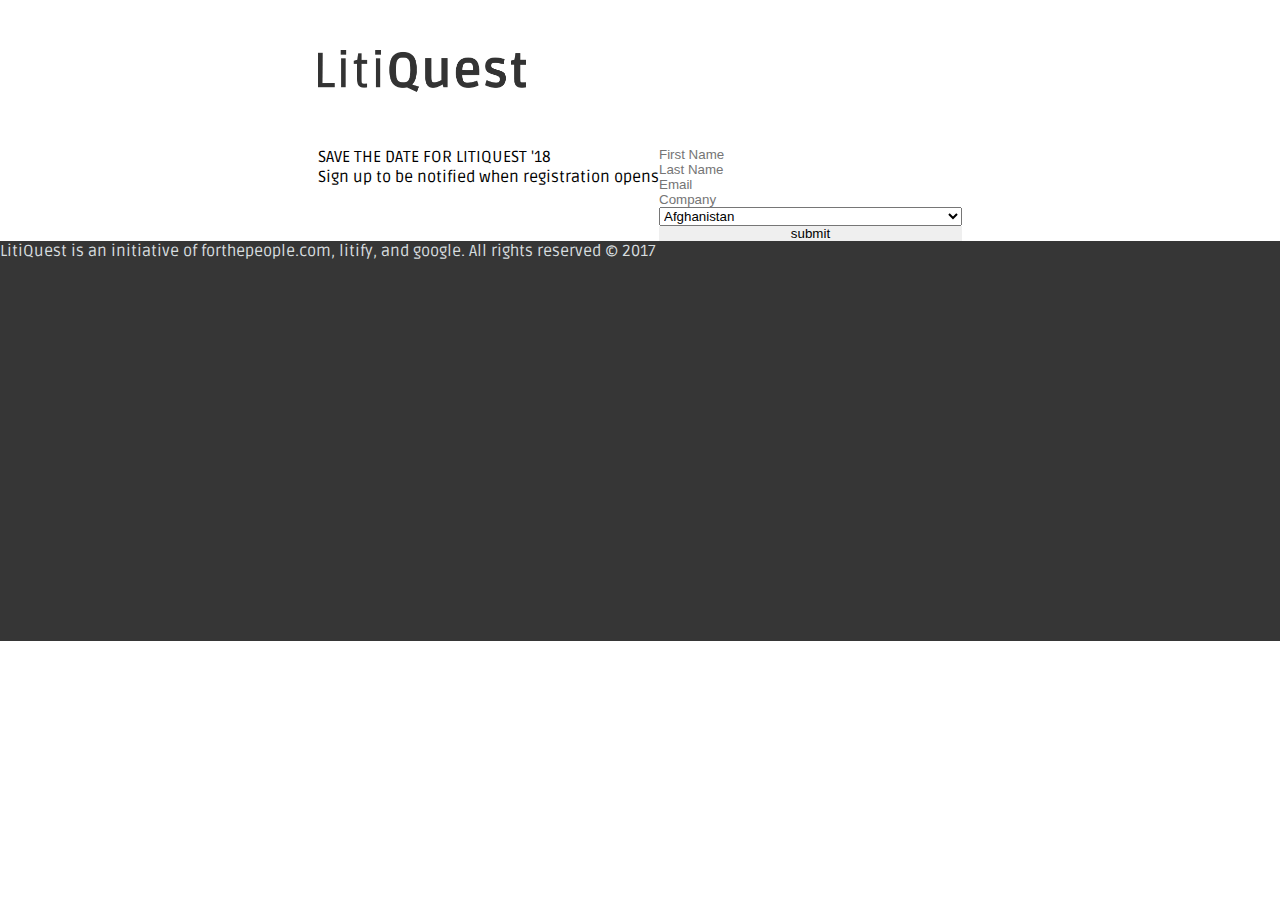
==== views/signup.html @ 582e2030 "start signup and vectors" ====
<!DOCTYPE html>
<html lang="en">
  <head>
    <meta charset="utf-8">
    <meta name="viewport" content="width=device-width, initial-scale=1, shrink-to-fit=no">

    <!-- Ruda Fonts -->
    <link href="https://fonts.googleapis.com/css?family=Ruda:400,700,900" rel="stylesheet">
    <link rel="stylesheet" type="text/css" href="../styles.css">

    <title>LitiQuest - Save The Date</title>
  </head>
  <body>

    <section class="signup">
      <object data="../assets/logo.svg" type="image/svg+xml" height="42"></object>
      <div class="area">
        <div>
          <p>SAVE THE DATE FOR LITIQUEST '18</p>
          <p>Sign up to be notified when registration opens</p>
        </div>

        <div>
          <form>
            <input type="text" name="" placeholder="First Name">
            <input type="text" name="" placeholder="Last Name">
            <input type="email" name="" placeholder="Email">
            <input type="text" name="" placeholder="Company">
            <select>
            	<option value="Afghanistan" title="Afghanistan">Afghanistan</option>
            	<option value="Åland Islands" title="Åland Islands">Åland Islands</option>
            	<option value="Albania" title="Albania">Albania</option>
            	<option value="Algeria" title="Algeria">Algeria</option>
            	<option value="American Samoa" title="American Samoa">American Samoa</option>
            	<option value="Andorra" title="Andorra">Andorra</option>
            	<option value="Angola" title="Angola">Angola</option>
            	<option value="Anguilla" title="Anguilla">Anguilla</option>
            	<option value="Antarctica" title="Antarctica">Antarctica</option>
            	<option value="Antigua and Barbuda" title="Antigua and Barbuda">Antigua and Barbuda</option>
            	<option value="Argentina" title="Argentina">Argentina</option>
            	<option value="Armenia" title="Armenia">Armenia</option>
            	<option value="Aruba" title="Aruba">Aruba</option>
            	<option value="Australia" title="Australia">Australia</option>
            	<option value="Austria" title="Austria">Austria</option>
            	<option value="Azerbaijan" title="Azerbaijan">Azerbaijan</option>
            	<option value="Bahamas" title="Bahamas">Bahamas</option>
            	<option value="Bahrain" title="Bahrain">Bahrain</option>
            	<option value="Bangladesh" title="Bangladesh">Bangladesh</option>
            	<option value="Barbados" title="Barbados">Barbados</option>
            	<option value="Belarus" title="Belarus">Belarus</option>
            	<option value="Belgium" title="Belgium">Belgium</option>
            	<option value="Belize" title="Belize">Belize</option>
            	<option value="Benin" title="Benin">Benin</option>
            	<option value="Bermuda" title="Bermuda">Bermuda</option>
            	<option value="Bhutan" title="Bhutan">Bhutan</option>
            	<option value="Bolivia, Plurinational State of" title="Bolivia, Plurinational State of">Bolivia, Plurinational State of</option>
            	<option value="Bonaire, Sint Eustatius and Saba" title="Bonaire, Sint Eustatius and Saba">Bonaire, Sint Eustatius and Saba</option>
            	<option value="Bosnia and Herzegovina" title="Bosnia and Herzegovina">Bosnia and Herzegovina</option>
            	<option value="Botswana" title="Botswana">Botswana</option>
            	<option value="Bouvet Island" title="Bouvet Island">Bouvet Island</option>
            	<option value="Brazil" title="Brazil">Brazil</option>
            	<option value="British Indian Ocean Territory" title="British Indian Ocean Territory">British Indian Ocean Territory</option>
            	<option value="Brunei Darussalam" title="Brunei Darussalam">Brunei Darussalam</option>
            	<option value="Bulgaria" title="Bulgaria">Bulgaria</option>
            	<option value="Burkina Faso" title="Burkina Faso">Burkina Faso</option>
            	<option value="Burundi" title="Burundi">Burundi</option>
            	<option value="Cambodia" title="Cambodia">Cambodia</option>
            	<option value="Cameroon" title="Cameroon">Cameroon</option>
            	<option value="Canada" title="Canada">Canada</option>
            	<option value="Cape Verde" title="Cape Verde">Cape Verde</option>
            	<option value="Cayman Islands" title="Cayman Islands">Cayman Islands</option>
            	<option value="Central African Republic" title="Central African Republic">Central African Republic</option>
            	<option value="Chad" title="Chad">Chad</option>
            	<option value="Chile" title="Chile">Chile</option>
            	<option value="China" title="China">China</option>
            	<option value="Christmas Island" title="Christmas Island">Christmas Island</option>
            	<option value="Cocos (Keeling) Islands" title="Cocos (Keeling) Islands">Cocos (Keeling) Islands</option>
            	<option value="Colombia" title="Colombia">Colombia</option>
            	<option value="Comoros" title="Comoros">Comoros</option>
            	<option value="Congo" title="Congo">Congo</option>
            	<option value="Congo, the Democratic Republic of the" title="Congo, the Democratic Republic of the">Congo, the Democratic Republic of the</option>
            	<option value="Cook Islands" title="Cook Islands">Cook Islands</option>
            	<option value="Costa Rica" title="Costa Rica">Costa Rica</option>
            	<option value="Côte d'Ivoire" title="Côte d'Ivoire">Côte d'Ivoire</option>
            	<option value="Croatia" title="Croatia">Croatia</option>
            	<option value="Cuba" title="Cuba">Cuba</option>
            	<option value="Curaçao" title="Curaçao">Curaçao</option>
            	<option value="Cyprus" title="Cyprus">Cyprus</option>
            	<option value="Czech Republic" title="Czech Republic">Czech Republic</option>
            	<option value="Denmark" title="Denmark">Denmark</option>
            	<option value="Djibouti" title="Djibouti">Djibouti</option>
            	<option value="Dominica" title="Dominica">Dominica</option>
            	<option value="Dominican Republic" title="Dominican Republic">Dominican Republic</option>
            	<option value="Ecuador" title="Ecuador">Ecuador</option>
            	<option value="Egypt" title="Egypt">Egypt</option>
            	<option value="El Salvador" title="El Salvador">El Salvador</option>
            	<option value="Equatorial Guinea" title="Equatorial Guinea">Equatorial Guinea</option>
            	<option value="Eritrea" title="Eritrea">Eritrea</option>
            	<option value="Estonia" title="Estonia">Estonia</option>
            	<option value="Ethiopia" title="Ethiopia">Ethiopia</option>
            	<option value="Falkland Islands (Malvinas)" title="Falkland Islands (Malvinas)">Falkland Islands (Malvinas)</option>
            	<option value="Faroe Islands" title="Faroe Islands">Faroe Islands</option>
            	<option value="Fiji" title="Fiji">Fiji</option>
            	<option value="Finland" title="Finland">Finland</option>
            	<option value="France" title="France">France</option>
            	<option value="French Guiana" title="French Guiana">French Guiana</option>
            	<option value="French Polynesia" title="French Polynesia">French Polynesia</option>
            	<option value="French Southern Territories" title="French Southern Territories">French Southern Territories</option>
            	<option value="Gabon" title="Gabon">Gabon</option>
            	<option value="Gambia" title="Gambia">Gambia</option>
            	<option value="Georgia" title="Georgia">Georgia</option>
            	<option value="Germany" title="Germany">Germany</option>
            	<option value="Ghana" title="Ghana">Ghana</option>
            	<option value="Gibraltar" title="Gibraltar">Gibraltar</option>
            	<option value="Greece" title="Greece">Greece</option>
            	<option value="Greenland" title="Greenland">Greenland</option>
            	<option value="Grenada" title="Grenada">Grenada</option>
            	<option value="Guadeloupe" title="Guadeloupe">Guadeloupe</option>
            	<option value="Guam" title="Guam">Guam</option>
            	<option value="Guatemala" title="Guatemala">Guatemala</option>
            	<option value="Guernsey" title="Guernsey">Guernsey</option>
            	<option value="Guinea" title="Guinea">Guinea</option>
            	<option value="Guinea-Bissau" title="Guinea-Bissau">Guinea-Bissau</option>
            	<option value="Guyana" title="Guyana">Guyana</option>
            	<option value="Haiti" title="Haiti">Haiti</option>
            	<option value="Heard Island and McDonald Islands" title="Heard Island and McDonald Islands">Heard Island and McDonald Islands</option>
            	<option value="Holy See (Vatican City State)" title="Holy See (Vatican City State)">Holy See (Vatican City State)</option>
            	<option value="Honduras" title="Honduras">Honduras</option>
            	<option value="Hong Kong" title="Hong Kong">Hong Kong</option>
            	<option value="Hungary" title="Hungary">Hungary</option>
            	<option value="Iceland" title="Iceland">Iceland</option>
            	<option value="India" title="India">India</option>
            	<option value="Indonesia" title="Indonesia">Indonesia</option>
            	<option value="Iran, Islamic Republic of" title="Iran, Islamic Republic of">Iran, Islamic Republic of</option>
            	<option value="Iraq" title="Iraq">Iraq</option>
            	<option value="Ireland" title="Ireland">Ireland</option>
            	<option value="Isle of Man" title="Isle of Man">Isle of Man</option>
            	<option value="Israel" title="Israel">Israel</option>
            	<option value="Italy" title="Italy">Italy</option>
            	<option value="Jamaica" title="Jamaica">Jamaica</option>
            	<option value="Japan" title="Japan">Japan</option>
            	<option value="Jersey" title="Jersey">Jersey</option>
            	<option value="Jordan" title="Jordan">Jordan</option>
            	<option value="Kazakhstan" title="Kazakhstan">Kazakhstan</option>
            	<option value="Kenya" title="Kenya">Kenya</option>
            	<option value="Kiribati" title="Kiribati">Kiribati</option>
            	<option value="Korea, Democratic People's Republic of" title="Korea, Democratic People's Republic of">Korea, Democratic People's Republic of</option>
            	<option value="Korea, Republic of" title="Korea, Republic of">Korea, Republic of</option>
            	<option value="Kuwait" title="Kuwait">Kuwait</option>
            	<option value="Kyrgyzstan" title="Kyrgyzstan">Kyrgyzstan</option>
            	<option value="Lao People's Democratic Republic" title="Lao People's Democratic Republic">Lao People's Democratic Republic</option>
            	<option value="Latvia" title="Latvia">Latvia</option>
            	<option value="Lebanon" title="Lebanon">Lebanon</option>
            	<option value="Lesotho" title="Lesotho">Lesotho</option>
            	<option value="Liberia" title="Liberia">Liberia</option>
            	<option value="Libya" title="Libya">Libya</option>
            	<option value="Liechtenstein" title="Liechtenstein">Liechtenstein</option>
            	<option value="Lithuania" title="Lithuania">Lithuania</option>
            	<option value="Luxembourg" title="Luxembourg">Luxembourg</option>
            	<option value="Macao" title="Macao">Macao</option>
            	<option value="Macedonia, the former Yugoslav Republic of" title="Macedonia, the former Yugoslav Republic of">Macedonia, the former Yugoslav Republic of</option>
            	<option value="Madagascar" title="Madagascar">Madagascar</option>
            	<option value="Malawi" title="Malawi">Malawi</option>
            	<option value="Malaysia" title="Malaysia">Malaysia</option>
            	<option value="Maldives" title="Maldives">Maldives</option>
            	<option value="Mali" title="Mali">Mali</option>
            	<option value="Malta" title="Malta">Malta</option>
            	<option value="Marshall Islands" title="Marshall Islands">Marshall Islands</option>
            	<option value="Martinique" title="Martinique">Martinique</option>
            	<option value="Mauritania" title="Mauritania">Mauritania</option>
            	<option value="Mauritius" title="Mauritius">Mauritius</option>
            	<option value="Mayotte" title="Mayotte">Mayotte</option>
            	<option value="Mexico" title="Mexico">Mexico</option>
            	<option value="Micronesia, Federated States of" title="Micronesia, Federated States of">Micronesia, Federated States of</option>
            	<option value="Moldova, Republic of" title="Moldova, Republic of">Moldova, Republic of</option>
            	<option value="Monaco" title="Monaco">Monaco</option>
            	<option value="Mongolia" title="Mongolia">Mongolia</option>
            	<option value="Montenegro" title="Montenegro">Montenegro</option>
            	<option value="Montserrat" title="Montserrat">Montserrat</option>
            	<option value="Morocco" title="Morocco">Morocco</option>
            	<option value="Mozambique" title="Mozambique">Mozambique</option>
            	<option value="Myanmar" title="Myanmar">Myanmar</option>
            	<option value="Namibia" title="Namibia">Namibia</option>
            	<option value="Nauru" title="Nauru">Nauru</option>
            	<option value="Nepal" title="Nepal">Nepal</option>
            	<option value="Netherlands" title="Netherlands">Netherlands</option>
            	<option value="New Caledonia" title="New Caledonia">New Caledonia</option>
            	<option value="New Zealand" title="New Zealand">New Zealand</option>
            	<option value="Nicaragua" title="Nicaragua">Nicaragua</option>
            	<option value="Niger" title="Niger">Niger</option>
            	<option value="Nigeria" title="Nigeria">Nigeria</option>
            	<option value="Niue" title="Niue">Niue</option>
            	<option value="Norfolk Island" title="Norfolk Island">Norfolk Island</option>
            	<option value="Northern Mariana Islands" title="Northern Mariana Islands">Northern Mariana Islands</option>
            	<option value="Norway" title="Norway">Norway</option>
            	<option value="Oman" title="Oman">Oman</option>
            	<option value="Pakistan" title="Pakistan">Pakistan</option>
            	<option value="Palau" title="Palau">Palau</option>
            	<option value="Palestinian Territory, Occupied" title="Palestinian Territory, Occupied">Palestinian Territory, Occupied</option>
            	<option value="Panama" title="Panama">Panama</option>
            	<option value="Papua New Guinea" title="Papua New Guinea">Papua New Guinea</option>
            	<option value="Paraguay" title="Paraguay">Paraguay</option>
            	<option value="Peru" title="Peru">Peru</option>
            	<option value="Philippines" title="Philippines">Philippines</option>
            	<option value="Pitcairn" title="Pitcairn">Pitcairn</option>
            	<option value="Poland" title="Poland">Poland</option>
            	<option value="Portugal" title="Portugal">Portugal</option>
            	<option value="Puerto Rico" title="Puerto Rico">Puerto Rico</option>
            	<option value="Qatar" title="Qatar">Qatar</option>
            	<option value="Réunion" title="Réunion">Réunion</option>
            	<option value="Romania" title="Romania">Romania</option>
            	<option value="Russian Federation" title="Russian Federation">Russian Federation</option>
            	<option value="Rwanda" title="Rwanda">Rwanda</option>
            	<option value="Saint Barthélemy" title="Saint Barthélemy">Saint Barthélemy</option>
            	<option value="Saint Helena, Ascension and Tristan da Cunha" title="Saint Helena, Ascension and Tristan da Cunha">Saint Helena, Ascension and Tristan da Cunha</option>
            	<option value="Saint Kitts and Nevis" title="Saint Kitts and Nevis">Saint Kitts and Nevis</option>
            	<option value="Saint Lucia" title="Saint Lucia">Saint Lucia</option>
            	<option value="Saint Martin (French part)" title="Saint Martin (French part)">Saint Martin (French part)</option>
            	<option value="Saint Pierre and Miquelon" title="Saint Pierre and Miquelon">Saint Pierre and Miquelon</option>
            	<option value="Saint Vincent and the Grenadines" title="Saint Vincent and the Grenadines">Saint Vincent and the Grenadines</option>
            	<option value="Samoa" title="Samoa">Samoa</option>
            	<option value="San Marino" title="San Marino">San Marino</option>
            	<option value="Sao Tome and Principe" title="Sao Tome and Principe">Sao Tome and Principe</option>
            	<option value="Saudi Arabia" title="Saudi Arabia">Saudi Arabia</option>
            	<option value="Senegal" title="Senegal">Senegal</option>
            	<option value="Serbia" title="Serbia">Serbia</option>
            	<option value="Seychelles" title="Seychelles">Seychelles</option>
            	<option value="Sierra Leone" title="Sierra Leone">Sierra Leone</option>
            	<option value="Singapore" title="Singapore">Singapore</option>
            	<option value="Sint Maarten (Dutch part)" title="Sint Maarten (Dutch part)">Sint Maarten (Dutch part)</option>
            	<option value="Slovakia" title="Slovakia">Slovakia</option>
            	<option value="Slovenia" title="Slovenia">Slovenia</option>
            	<option value="Solomon Islands" title="Solomon Islands">Solomon Islands</option>
            	<option value="Somalia" title="Somalia">Somalia</option>
            	<option value="South Africa" title="South Africa">South Africa</option>
            	<option value="South Georgia and the South Sandwich Islands" title="South Georgia and the South Sandwich Islands">South Georgia and the South Sandwich Islands</option>
            	<option value="South Sudan" title="South Sudan">South Sudan</option>
            	<option value="Spain" title="Spain">Spain</option>
            	<option value="Sri Lanka" title="Sri Lanka">Sri Lanka</option>
            	<option value="Sudan" title="Sudan">Sudan</option>
            	<option value="Suriname" title="Suriname">Suriname</option>
            	<option value="Svalbard and Jan Mayen" title="Svalbard and Jan Mayen">Svalbard and Jan Mayen</option>
            	<option value="Swaziland" title="Swaziland">Swaziland</option>
            	<option value="Sweden" title="Sweden">Sweden</option>
            	<option value="Switzerland" title="Switzerland">Switzerland</option>
            	<option value="Syrian Arab Republic" title="Syrian Arab Republic">Syrian Arab Republic</option>
            	<option value="Taiwan, Province of China" title="Taiwan, Province of China">Taiwan, Province of China</option>
            	<option value="Tajikistan" title="Tajikistan">Tajikistan</option>
            	<option value="Tanzania, United Republic of" title="Tanzania, United Republic of">Tanzania, United Republic of</option>
            	<option value="Thailand" title="Thailand">Thailand</option>
            	<option value="Timor-Leste" title="Timor-Leste">Timor-Leste</option>
            	<option value="Togo" title="Togo">Togo</option>
            	<option value="Tokelau" title="Tokelau">Tokelau</option>
            	<option value="Tonga" title="Tonga">Tonga</option>
            	<option value="Trinidad and Tobago" title="Trinidad and Tobago">Trinidad and Tobago</option>
            	<option value="Tunisia" title="Tunisia">Tunisia</option>
            	<option value="Turkey" title="Turkey">Turkey</option>
            	<option value="Turkmenistan" title="Turkmenistan">Turkmenistan</option>
            	<option value="Turks and Caicos Islands" title="Turks and Caicos Islands">Turks and Caicos Islands</option>
            	<option value="Tuvalu" title="Tuvalu">Tuvalu</option>
            	<option value="Uganda" title="Uganda">Uganda</option>
            	<option value="Ukraine" title="Ukraine">Ukraine</option>
            	<option value="United Arab Emirates" title="United Arab Emirates">United Arab Emirates</option>
            	<option value="United Kingdom" title="United Kingdom">United Kingdom</option>
            	<option value="United States" title="United States">United States</option>
            	<option value="United States Minor Outlying Islands" title="United States Minor Outlying Islands">United States Minor Outlying Islands</option>
            	<option value="Uruguay" title="Uruguay">Uruguay</option>
            	<option value="Uzbekistan" title="Uzbekistan">Uzbekistan</option>
            	<option value="Vanuatu" title="Vanuatu">Vanuatu</option>
            	<option value="Venezuela, Bolivarian Republic of" title="Venezuela, Bolivarian Republic of">Venezuela, Bolivarian Republic of</option>
            	<option value="Viet Nam" title="Viet Nam">Viet Nam</option>
            	<option value="Virgin Islands, British" title="Virgin Islands, British">Virgin Islands, British</option>
            	<option value="Virgin Islands, U.S." title="Virgin Islands, U.S.">Virgin Islands, U.S.</option>
            	<option value="Wallis and Futuna" title="Wallis and Futuna">Wallis and Futuna</option>
            	<option value="Western Sahara" title="Western Sahara">Western Sahara</option>
            	<option value="Yemen" title="Yemen">Yemen</option>
            	<option value="Zambia" title="Zambia">Zambia</option>
            	<option value="Zimbabwe" title="Zimbabwe">Zimbabwe</option>
            </select>
            <input type="submit" value="submit">
          </form>
        </div>
      </div>
    </section>

    <section class="footer">
      <span id="copyright">LitiQuest is an initiative of forthepeople.com, litify, and google. All rights reserved &copy; 2017</span>
    </section>



  </body>
</html>
---- styles.css ----
/* GENERAL STYLES */
* {
  margin: 0;
  padding: 0;
  box-sizing: border-box;
}

input, button, submit {
  border:none;
}

body {
  display: flex;
  flex-direction: column;
  align-items: center;
  font-family: 'Ruda', sans-serif;
  background-color: #fff;
}

section {
  max-width: 1300px;
}

.grid {
  display: flex;
  flex-wrap: wrap;
}

.title_token {
  background-color: #363636;
  color: #fff;
  height: 50px;
  width: 150px;
  text-align: center;
}


/* HERO STYLES */
.hero {
  height: 100vh;
}

.hero header {
  display: flex;
  flex-direction: row;
  justify-content: center;
  margin: 40px 0;
}

#save {
  padding: 10px 35px;
  border: 2px solid #ec4639;
  border-radius: 35px;
  font-weight: 900;

  background-color: #fff;
}

#video_placeholder {
  justify-content: center;
  height: 625px;
  width: 1100px;
}

.hero .thanks {
  flex-direction: column;
  width: 550px;
  text-transform: uppercase;
  font-weight: bold;
  font-size: 24px;
  margin: 0 auto;
}

.hero .thanks h2 {
  font-size: 4em;
  font-weight: 700;
}

.hero .thanks p {
  margin: 20px 0;
}

#flickr {
  font-size: 16px;
}


/* SLIDER SYTLES */
.slider {
  background-color: #fc433f;
}

.slider img {
  max-width: 1300px;
  height: auto;
}

#tag_line {
  margin-top: -50px;
  margin-left: 50px;
  color: grey;
}



/* WHAT IS LITIQUEST SYTLES */

.what {
  margin: 150px auto;
}

.tile {
  margin: 20px 10px;
  flex-basis: 30%;
  height: 350px;
  width: 350px;
}

.tile > img {
  background-color: #9ca0b4;
  width: 100%;
}


/* RECAP STYLES */
.recap {
  background-color: #fafafa;
}


/* HOSTS STYLES */
.hosts {
  background-image: url(assets/hosts_vector.svg);
  background-repeat: no-repeat;
  background-position: center;
  background-color: #d6dcdf;
  min-height: 675px;
  width: 100%;
}

#hosts_vector {
  justify-content: center;

}


/* FOOTER STYLES */
.footer {
  background-color: #363636;
  min-height: 400px;
  width: 100%;
}

#copyright {
  color: #d6dcdf;
  justify-content: center;
  align-items: center;
  text-align: center;

}






/* SIGNUP STYLES */
.signup {

}

.signup object {
  margin: 50px auto;
}

.signup .area {
  display: flex;
  flex-direction: row;

}

.signup .area form {
  display: flex;
  flex-direction: column;
}
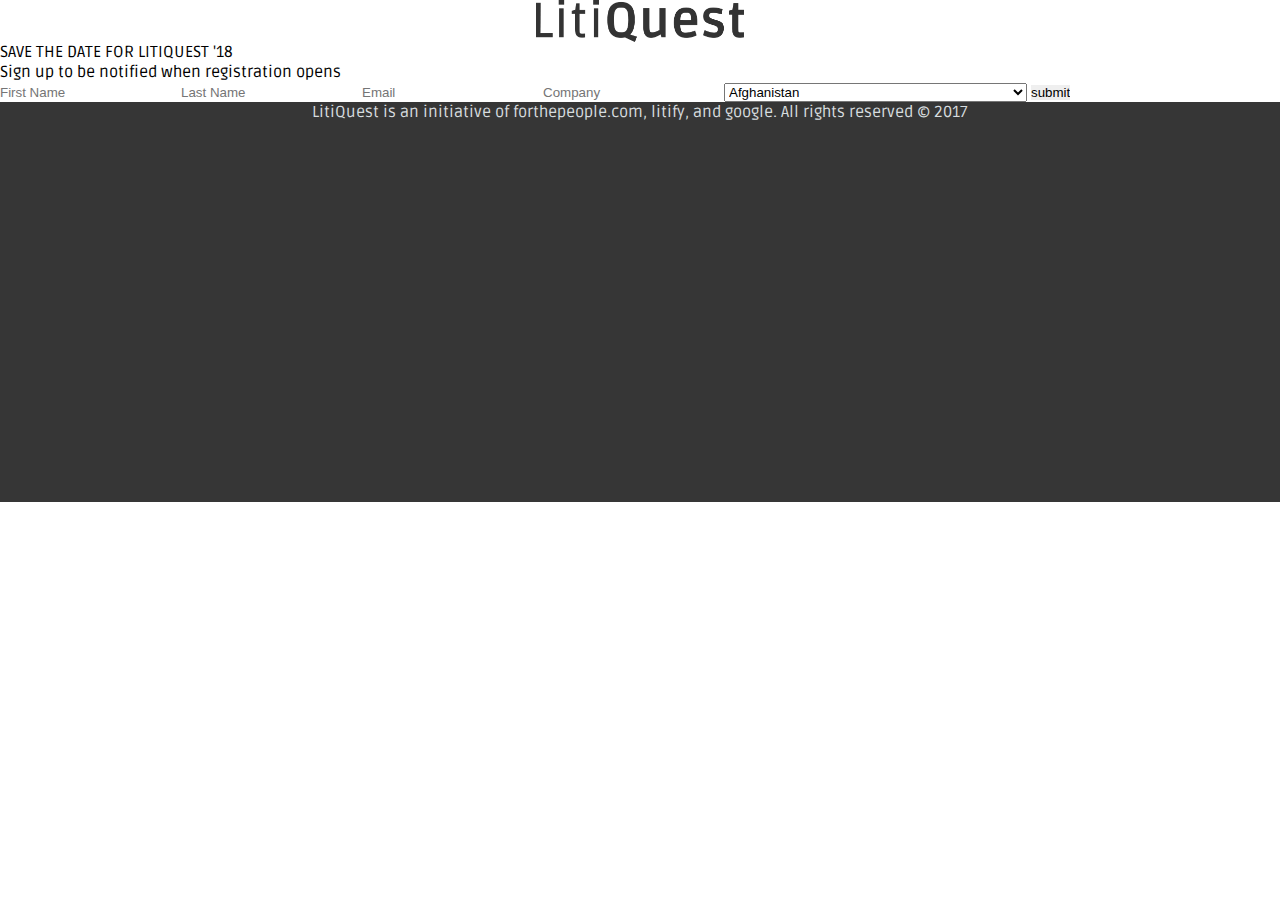
==== commit 2f1859ce: "finished hero vectors and styles" ====
--- a/views/signup.html
+++ b/views/signup.html
@@ -291,3 +291,11 @@
 
   </body>
 </html>
+
+
+<!-- Try transition:ease all 25s.  
+
+my initial thought would be to wrap the entire page in a container with relative positioning. You could then use absolute positioning on the SVG circles and scatter them throughout the page
+​Don't add them as a background images. Just add them as images in the background and use z-index to layer them. Does that answer your question?
+
+BOOTSTRAP GRID FOR IMAGES -->
--- a/styles.css
+++ b/styles.css
@@ -7,19 +7,59 @@
 
 input, button, submit {
   border:none;
+  text-decoration: none;
 }
 
 body {
+
+  font-family: 'Ruda', sans-serif;
+  background-color: #fff;
+}
+
+.container {
+  position: relative;
+  padding: 0;
+  border: 1px dotted pink;
+}
+
+section {
   display: flex;
   flex-direction: column;
-  align-items: center;
-  font-family: 'Ruda', sans-serif;
-  background-color: #fff;
-}
-
-section {
-  max-width: 1300px;
-}
+}
+
+
+
+/* VECTOR STYLES */
+.vector {
+  position: absolute;
+  z-index: -1;
+}
+
+#red_hero_left {
+  top: 16%;
+}
+
+#red_hero_right {
+  top: 7%;
+  right: -8%;
+}
+
+#circle_outline {
+  top: 7%;
+  right: -8%;
+  z-index: 2;
+}
+
+#grey_hero_p {
+  top: 12%;
+  z-index: -2;
+}
+
+#grey_hero_top {
+  left: -8%;
+}
+
+
 
 .grid {
   display: flex;
@@ -35,40 +75,54 @@
 }
 
 
+
+
+
+
 /* HERO STYLES */
 .hero {
-  height: 100vh;
-}
-
-.hero header {
+  min-height: 100vh;
+}
+
+header {
   display: flex;
   flex-direction: row;
-  justify-content: center;
   margin: 40px 0;
 }
 
-#save {
+
+#save_btn {
   padding: 10px 35px;
   border: 2px solid #ec4639;
   border-radius: 35px;
   font-weight: 900;
-
   background-color: #fff;
-}
+  color: #000;
+}
+
+#save_btn:hover {
+  text-decoration: none;
+  background-color: #ec4639;
+  color: #fff;
+}
+
+
+
+
 
 #video_placeholder {
-  justify-content: center;
-  height: 625px;
-  width: 1100px;
+  background-color: #9ca0b4;
+  max-height: 625px;
+  width: 100%;
 }
 
 .hero .thanks {
-  flex-direction: column;
   width: 550px;
   text-transform: uppercase;
   font-weight: bold;
   font-size: 24px;
-  margin: 0 auto;
+  margin: 50px auto;
+  margin-bottom: 100px;
 }
 
 .hero .thanks h2 {
@@ -130,18 +184,12 @@
 
 /* HOSTS STYLES */
 .hosts {
-  background-image: url(assets/hosts_vector.svg);
-  background-repeat: no-repeat;
-  background-position: center;
   background-color: #d6dcdf;
   min-height: 675px;
   width: 100%;
 }
 
-#hosts_vector {
-  justify-content: center;
-
-}
+
 
 
 /* FOOTER STYLES */
@@ -158,28 +206,3 @@
   text-align: center;
 
 }
-
-
-
-
-
-
-/* SIGNUP STYLES */
-.signup {
-
-}
-
-.signup object {
-  margin: 50px auto;
-}
-
-.signup .area {
-  display: flex;
-  flex-direction: row;
-
-}
-
-.signup .area form {
-  display: flex;
-  flex-direction: column;
-}
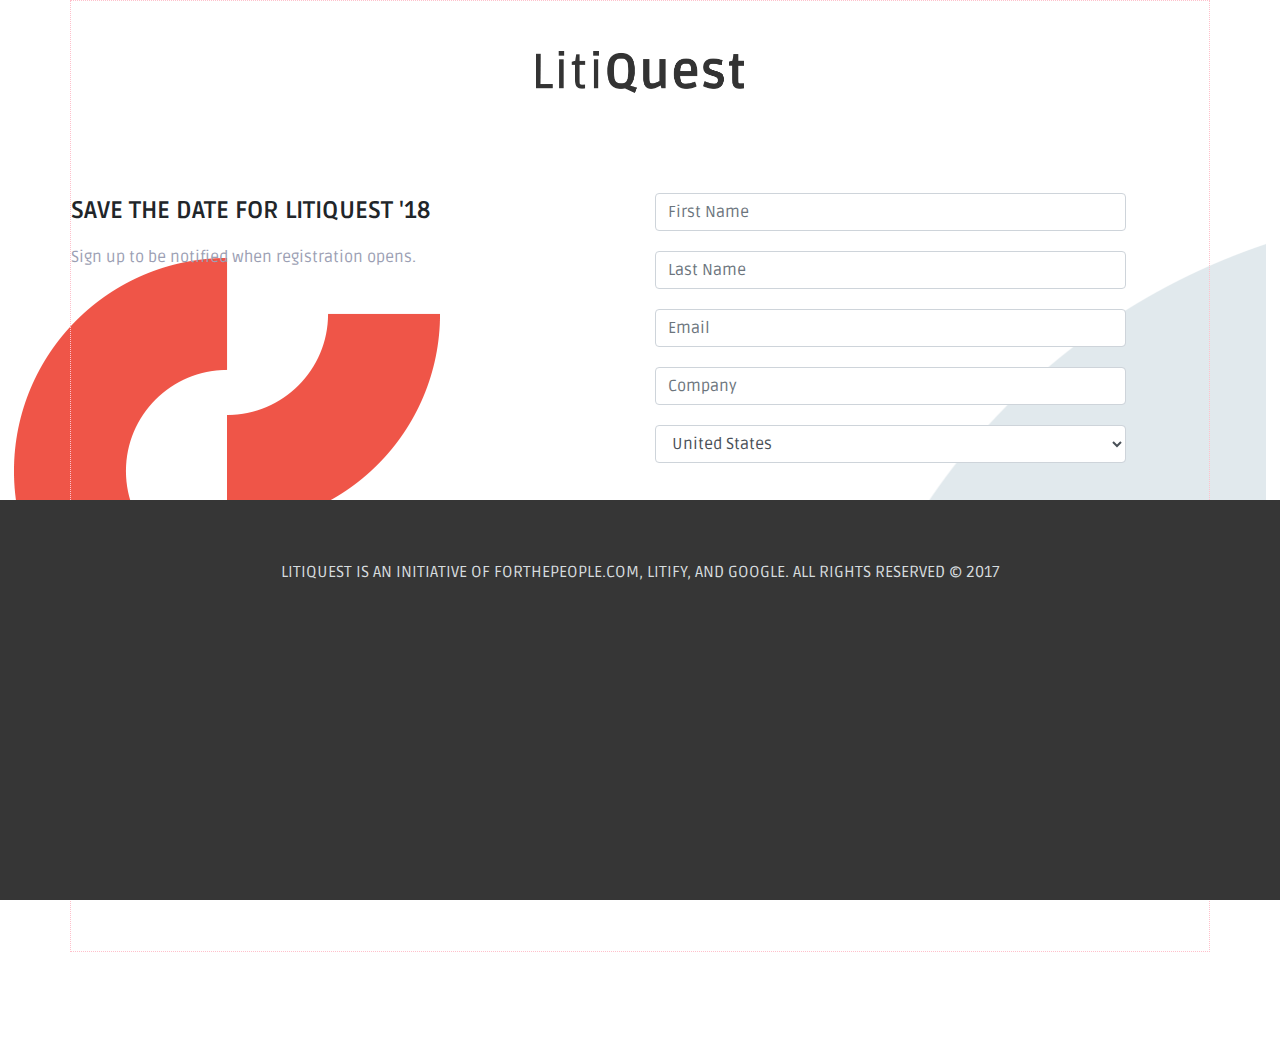
==== commit a9fe58dd: "add signup/registration" ====
--- a/views/signup.html
+++ b/views/signup.html
@@ -1,301 +1,308 @@
 <!DOCTYPE html>
-<html lang="en">
+<html>
   <head>
     <meta charset="utf-8">
     <meta name="viewport" content="width=device-width, initial-scale=1, shrink-to-fit=no">
 
+    <!-- Bootstrap CSS -->
+    <link rel="stylesheet" href="https://maxcdn.bootstrapcdn.com/bootstrap/4.0.0/css/bootstrap.min.css" integrity="sha384-Gn5384xqQ1aoWXA+058RXPxPg6fy4IWvTNh0E263XmFcJlSAwiGgFAW/dAiS6JXm" crossorigin="anonymous">
+
     <!-- Ruda Fonts -->
     <link href="https://fonts.googleapis.com/css?family=Ruda:400,700,900" rel="stylesheet">
-    <link rel="stylesheet" type="text/css" href="../styles.css">
-
-    <title>LitiQuest - Save The Date</title>
+    <link rel="stylesheet" type="text/css" href="../signup-login.css">
+
+    <title>Save the Date - LitiQuest</title>
   </head>
   <body>
-
-    <section class="signup">
-      <object data="../assets/logo.svg" type="image/svg+xml" height="42"></object>
-      <div class="area">
-        <div>
-          <p>SAVE THE DATE FOR LITIQUEST '18</p>
-          <p>Sign up to be notified when registration opens</p>
-        </div>
-
-        <div>
-          <form>
-            <input type="text" name="" placeholder="First Name">
-            <input type="text" name="" placeholder="Last Name">
-            <input type="email" name="" placeholder="Email">
-            <input type="text" name="" placeholder="Company">
-            <select>
-            	<option value="Afghanistan" title="Afghanistan">Afghanistan</option>
-            	<option value="Åland Islands" title="Åland Islands">Åland Islands</option>
-            	<option value="Albania" title="Albania">Albania</option>
-            	<option value="Algeria" title="Algeria">Algeria</option>
-            	<option value="American Samoa" title="American Samoa">American Samoa</option>
-            	<option value="Andorra" title="Andorra">Andorra</option>
-            	<option value="Angola" title="Angola">Angola</option>
-            	<option value="Anguilla" title="Anguilla">Anguilla</option>
-            	<option value="Antarctica" title="Antarctica">Antarctica</option>
-            	<option value="Antigua and Barbuda" title="Antigua and Barbuda">Antigua and Barbuda</option>
-            	<option value="Argentina" title="Argentina">Argentina</option>
-            	<option value="Armenia" title="Armenia">Armenia</option>
-            	<option value="Aruba" title="Aruba">Aruba</option>
-            	<option value="Australia" title="Australia">Australia</option>
-            	<option value="Austria" title="Austria">Austria</option>
-            	<option value="Azerbaijan" title="Azerbaijan">Azerbaijan</option>
-            	<option value="Bahamas" title="Bahamas">Bahamas</option>
-            	<option value="Bahrain" title="Bahrain">Bahrain</option>
-            	<option value="Bangladesh" title="Bangladesh">Bangladesh</option>
-            	<option value="Barbados" title="Barbados">Barbados</option>
-            	<option value="Belarus" title="Belarus">Belarus</option>
-            	<option value="Belgium" title="Belgium">Belgium</option>
-            	<option value="Belize" title="Belize">Belize</option>
-            	<option value="Benin" title="Benin">Benin</option>
-            	<option value="Bermuda" title="Bermuda">Bermuda</option>
-            	<option value="Bhutan" title="Bhutan">Bhutan</option>
-            	<option value="Bolivia, Plurinational State of" title="Bolivia, Plurinational State of">Bolivia, Plurinational State of</option>
-            	<option value="Bonaire, Sint Eustatius and Saba" title="Bonaire, Sint Eustatius and Saba">Bonaire, Sint Eustatius and Saba</option>
-            	<option value="Bosnia and Herzegovina" title="Bosnia and Herzegovina">Bosnia and Herzegovina</option>
-            	<option value="Botswana" title="Botswana">Botswana</option>
-            	<option value="Bouvet Island" title="Bouvet Island">Bouvet Island</option>
-            	<option value="Brazil" title="Brazil">Brazil</option>
-            	<option value="British Indian Ocean Territory" title="British Indian Ocean Territory">British Indian Ocean Territory</option>
-            	<option value="Brunei Darussalam" title="Brunei Darussalam">Brunei Darussalam</option>
-            	<option value="Bulgaria" title="Bulgaria">Bulgaria</option>
-            	<option value="Burkina Faso" title="Burkina Faso">Burkina Faso</option>
-            	<option value="Burundi" title="Burundi">Burundi</option>
-            	<option value="Cambodia" title="Cambodia">Cambodia</option>
-            	<option value="Cameroon" title="Cameroon">Cameroon</option>
-            	<option value="Canada" title="Canada">Canada</option>
-            	<option value="Cape Verde" title="Cape Verde">Cape Verde</option>
-            	<option value="Cayman Islands" title="Cayman Islands">Cayman Islands</option>
-            	<option value="Central African Republic" title="Central African Republic">Central African Republic</option>
-            	<option value="Chad" title="Chad">Chad</option>
-            	<option value="Chile" title="Chile">Chile</option>
-            	<option value="China" title="China">China</option>
-            	<option value="Christmas Island" title="Christmas Island">Christmas Island</option>
-            	<option value="Cocos (Keeling) Islands" title="Cocos (Keeling) Islands">Cocos (Keeling) Islands</option>
-            	<option value="Colombia" title="Colombia">Colombia</option>
-            	<option value="Comoros" title="Comoros">Comoros</option>
-            	<option value="Congo" title="Congo">Congo</option>
-            	<option value="Congo, the Democratic Republic of the" title="Congo, the Democratic Republic of the">Congo, the Democratic Republic of the</option>
-            	<option value="Cook Islands" title="Cook Islands">Cook Islands</option>
-            	<option value="Costa Rica" title="Costa Rica">Costa Rica</option>
-            	<option value="Côte d'Ivoire" title="Côte d'Ivoire">Côte d'Ivoire</option>
-            	<option value="Croatia" title="Croatia">Croatia</option>
-            	<option value="Cuba" title="Cuba">Cuba</option>
-            	<option value="Curaçao" title="Curaçao">Curaçao</option>
-            	<option value="Cyprus" title="Cyprus">Cyprus</option>
-            	<option value="Czech Republic" title="Czech Republic">Czech Republic</option>
-            	<option value="Denmark" title="Denmark">Denmark</option>
-            	<option value="Djibouti" title="Djibouti">Djibouti</option>
-            	<option value="Dominica" title="Dominica">Dominica</option>
-            	<option value="Dominican Republic" title="Dominican Republic">Dominican Republic</option>
-            	<option value="Ecuador" title="Ecuador">Ecuador</option>
-            	<option value="Egypt" title="Egypt">Egypt</option>
-            	<option value="El Salvador" title="El Salvador">El Salvador</option>
-            	<option value="Equatorial Guinea" title="Equatorial Guinea">Equatorial Guinea</option>
-            	<option value="Eritrea" title="Eritrea">Eritrea</option>
-            	<option value="Estonia" title="Estonia">Estonia</option>
-            	<option value="Ethiopia" title="Ethiopia">Ethiopia</option>
-            	<option value="Falkland Islands (Malvinas)" title="Falkland Islands (Malvinas)">Falkland Islands (Malvinas)</option>
-            	<option value="Faroe Islands" title="Faroe Islands">Faroe Islands</option>
-            	<option value="Fiji" title="Fiji">Fiji</option>
-            	<option value="Finland" title="Finland">Finland</option>
-            	<option value="France" title="France">France</option>
-            	<option value="French Guiana" title="French Guiana">French Guiana</option>
-            	<option value="French Polynesia" title="French Polynesia">French Polynesia</option>
-            	<option value="French Southern Territories" title="French Southern Territories">French Southern Territories</option>
-            	<option value="Gabon" title="Gabon">Gabon</option>
-            	<option value="Gambia" title="Gambia">Gambia</option>
-            	<option value="Georgia" title="Georgia">Georgia</option>
-            	<option value="Germany" title="Germany">Germany</option>
-            	<option value="Ghana" title="Ghana">Ghana</option>
-            	<option value="Gibraltar" title="Gibraltar">Gibraltar</option>
-            	<option value="Greece" title="Greece">Greece</option>
-            	<option value="Greenland" title="Greenland">Greenland</option>
-            	<option value="Grenada" title="Grenada">Grenada</option>
-            	<option value="Guadeloupe" title="Guadeloupe">Guadeloupe</option>
-            	<option value="Guam" title="Guam">Guam</option>
-            	<option value="Guatemala" title="Guatemala">Guatemala</option>
-            	<option value="Guernsey" title="Guernsey">Guernsey</option>
-            	<option value="Guinea" title="Guinea">Guinea</option>
-            	<option value="Guinea-Bissau" title="Guinea-Bissau">Guinea-Bissau</option>
-            	<option value="Guyana" title="Guyana">Guyana</option>
-            	<option value="Haiti" title="Haiti">Haiti</option>
-            	<option value="Heard Island and McDonald Islands" title="Heard Island and McDonald Islands">Heard Island and McDonald Islands</option>
-            	<option value="Holy See (Vatican City State)" title="Holy See (Vatican City State)">Holy See (Vatican City State)</option>
-            	<option value="Honduras" title="Honduras">Honduras</option>
-            	<option value="Hong Kong" title="Hong Kong">Hong Kong</option>
-            	<option value="Hungary" title="Hungary">Hungary</option>
-            	<option value="Iceland" title="Iceland">Iceland</option>
-            	<option value="India" title="India">India</option>
-            	<option value="Indonesia" title="Indonesia">Indonesia</option>
-            	<option value="Iran, Islamic Republic of" title="Iran, Islamic Republic of">Iran, Islamic Republic of</option>
-            	<option value="Iraq" title="Iraq">Iraq</option>
-            	<option value="Ireland" title="Ireland">Ireland</option>
-            	<option value="Isle of Man" title="Isle of Man">Isle of Man</option>
-            	<option value="Israel" title="Israel">Israel</option>
-            	<option value="Italy" title="Italy">Italy</option>
-            	<option value="Jamaica" title="Jamaica">Jamaica</option>
-            	<option value="Japan" title="Japan">Japan</option>
-            	<option value="Jersey" title="Jersey">Jersey</option>
-            	<option value="Jordan" title="Jordan">Jordan</option>
-            	<option value="Kazakhstan" title="Kazakhstan">Kazakhstan</option>
-            	<option value="Kenya" title="Kenya">Kenya</option>
-            	<option value="Kiribati" title="Kiribati">Kiribati</option>
-            	<option value="Korea, Democratic People's Republic of" title="Korea, Democratic People's Republic of">Korea, Democratic People's Republic of</option>
-            	<option value="Korea, Republic of" title="Korea, Republic of">Korea, Republic of</option>
-            	<option value="Kuwait" title="Kuwait">Kuwait</option>
-            	<option value="Kyrgyzstan" title="Kyrgyzstan">Kyrgyzstan</option>
-            	<option value="Lao People's Democratic Republic" title="Lao People's Democratic Republic">Lao People's Democratic Republic</option>
-            	<option value="Latvia" title="Latvia">Latvia</option>
-            	<option value="Lebanon" title="Lebanon">Lebanon</option>
-            	<option value="Lesotho" title="Lesotho">Lesotho</option>
-            	<option value="Liberia" title="Liberia">Liberia</option>
-            	<option value="Libya" title="Libya">Libya</option>
-            	<option value="Liechtenstein" title="Liechtenstein">Liechtenstein</option>
-            	<option value="Lithuania" title="Lithuania">Lithuania</option>
-            	<option value="Luxembourg" title="Luxembourg">Luxembourg</option>
-            	<option value="Macao" title="Macao">Macao</option>
-            	<option value="Macedonia, the former Yugoslav Republic of" title="Macedonia, the former Yugoslav Republic of">Macedonia, the former Yugoslav Republic of</option>
-            	<option value="Madagascar" title="Madagascar">Madagascar</option>
-            	<option value="Malawi" title="Malawi">Malawi</option>
-            	<option value="Malaysia" title="Malaysia">Malaysia</option>
-            	<option value="Maldives" title="Maldives">Maldives</option>
-            	<option value="Mali" title="Mali">Mali</option>
-            	<option value="Malta" title="Malta">Malta</option>
-            	<option value="Marshall Islands" title="Marshall Islands">Marshall Islands</option>
-            	<option value="Martinique" title="Martinique">Martinique</option>
-            	<option value="Mauritania" title="Mauritania">Mauritania</option>
-            	<option value="Mauritius" title="Mauritius">Mauritius</option>
-            	<option value="Mayotte" title="Mayotte">Mayotte</option>
-            	<option value="Mexico" title="Mexico">Mexico</option>
-            	<option value="Micronesia, Federated States of" title="Micronesia, Federated States of">Micronesia, Federated States of</option>
-            	<option value="Moldova, Republic of" title="Moldova, Republic of">Moldova, Republic of</option>
-            	<option value="Monaco" title="Monaco">Monaco</option>
-            	<option value="Mongolia" title="Mongolia">Mongolia</option>
-            	<option value="Montenegro" title="Montenegro">Montenegro</option>
-            	<option value="Montserrat" title="Montserrat">Montserrat</option>
-            	<option value="Morocco" title="Morocco">Morocco</option>
-            	<option value="Mozambique" title="Mozambique">Mozambique</option>
-            	<option value="Myanmar" title="Myanmar">Myanmar</option>
-            	<option value="Namibia" title="Namibia">Namibia</option>
-            	<option value="Nauru" title="Nauru">Nauru</option>
-            	<option value="Nepal" title="Nepal">Nepal</option>
-            	<option value="Netherlands" title="Netherlands">Netherlands</option>
-            	<option value="New Caledonia" title="New Caledonia">New Caledonia</option>
-            	<option value="New Zealand" title="New Zealand">New Zealand</option>
-            	<option value="Nicaragua" title="Nicaragua">Nicaragua</option>
-            	<option value="Niger" title="Niger">Niger</option>
-            	<option value="Nigeria" title="Nigeria">Nigeria</option>
-            	<option value="Niue" title="Niue">Niue</option>
-            	<option value="Norfolk Island" title="Norfolk Island">Norfolk Island</option>
-            	<option value="Northern Mariana Islands" title="Northern Mariana Islands">Northern Mariana Islands</option>
-            	<option value="Norway" title="Norway">Norway</option>
-            	<option value="Oman" title="Oman">Oman</option>
-            	<option value="Pakistan" title="Pakistan">Pakistan</option>
-            	<option value="Palau" title="Palau">Palau</option>
-            	<option value="Palestinian Territory, Occupied" title="Palestinian Territory, Occupied">Palestinian Territory, Occupied</option>
-            	<option value="Panama" title="Panama">Panama</option>
-            	<option value="Papua New Guinea" title="Papua New Guinea">Papua New Guinea</option>
-            	<option value="Paraguay" title="Paraguay">Paraguay</option>
-            	<option value="Peru" title="Peru">Peru</option>
-            	<option value="Philippines" title="Philippines">Philippines</option>
-            	<option value="Pitcairn" title="Pitcairn">Pitcairn</option>
-            	<option value="Poland" title="Poland">Poland</option>
-            	<option value="Portugal" title="Portugal">Portugal</option>
-            	<option value="Puerto Rico" title="Puerto Rico">Puerto Rico</option>
-            	<option value="Qatar" title="Qatar">Qatar</option>
-            	<option value="Réunion" title="Réunion">Réunion</option>
-            	<option value="Romania" title="Romania">Romania</option>
-            	<option value="Russian Federation" title="Russian Federation">Russian Federation</option>
-            	<option value="Rwanda" title="Rwanda">Rwanda</option>
-            	<option value="Saint Barthélemy" title="Saint Barthélemy">Saint Barthélemy</option>
-            	<option value="Saint Helena, Ascension and Tristan da Cunha" title="Saint Helena, Ascension and Tristan da Cunha">Saint Helena, Ascension and Tristan da Cunha</option>
-            	<option value="Saint Kitts and Nevis" title="Saint Kitts and Nevis">Saint Kitts and Nevis</option>
-            	<option value="Saint Lucia" title="Saint Lucia">Saint Lucia</option>
-            	<option value="Saint Martin (French part)" title="Saint Martin (French part)">Saint Martin (French part)</option>
-            	<option value="Saint Pierre and Miquelon" title="Saint Pierre and Miquelon">Saint Pierre and Miquelon</option>
-            	<option value="Saint Vincent and the Grenadines" title="Saint Vincent and the Grenadines">Saint Vincent and the Grenadines</option>
-            	<option value="Samoa" title="Samoa">Samoa</option>
-            	<option value="San Marino" title="San Marino">San Marino</option>
-            	<option value="Sao Tome and Principe" title="Sao Tome and Principe">Sao Tome and Principe</option>
-            	<option value="Saudi Arabia" title="Saudi Arabia">Saudi Arabia</option>
-            	<option value="Senegal" title="Senegal">Senegal</option>
-            	<option value="Serbia" title="Serbia">Serbia</option>
-            	<option value="Seychelles" title="Seychelles">Seychelles</option>
-            	<option value="Sierra Leone" title="Sierra Leone">Sierra Leone</option>
-            	<option value="Singapore" title="Singapore">Singapore</option>
-            	<option value="Sint Maarten (Dutch part)" title="Sint Maarten (Dutch part)">Sint Maarten (Dutch part)</option>
-            	<option value="Slovakia" title="Slovakia">Slovakia</option>
-            	<option value="Slovenia" title="Slovenia">Slovenia</option>
-            	<option value="Solomon Islands" title="Solomon Islands">Solomon Islands</option>
-            	<option value="Somalia" title="Somalia">Somalia</option>
-            	<option value="South Africa" title="South Africa">South Africa</option>
-            	<option value="South Georgia and the South Sandwich Islands" title="South Georgia and the South Sandwich Islands">South Georgia and the South Sandwich Islands</option>
-            	<option value="South Sudan" title="South Sudan">South Sudan</option>
-            	<option value="Spain" title="Spain">Spain</option>
-            	<option value="Sri Lanka" title="Sri Lanka">Sri Lanka</option>
-            	<option value="Sudan" title="Sudan">Sudan</option>
-            	<option value="Suriname" title="Suriname">Suriname</option>
-            	<option value="Svalbard and Jan Mayen" title="Svalbard and Jan Mayen">Svalbard and Jan Mayen</option>
-            	<option value="Swaziland" title="Swaziland">Swaziland</option>
-            	<option value="Sweden" title="Sweden">Sweden</option>
-            	<option value="Switzerland" title="Switzerland">Switzerland</option>
-            	<option value="Syrian Arab Republic" title="Syrian Arab Republic">Syrian Arab Republic</option>
-            	<option value="Taiwan, Province of China" title="Taiwan, Province of China">Taiwan, Province of China</option>
-            	<option value="Tajikistan" title="Tajikistan">Tajikistan</option>
-            	<option value="Tanzania, United Republic of" title="Tanzania, United Republic of">Tanzania, United Republic of</option>
-            	<option value="Thailand" title="Thailand">Thailand</option>
-            	<option value="Timor-Leste" title="Timor-Leste">Timor-Leste</option>
-            	<option value="Togo" title="Togo">Togo</option>
-            	<option value="Tokelau" title="Tokelau">Tokelau</option>
-            	<option value="Tonga" title="Tonga">Tonga</option>
-            	<option value="Trinidad and Tobago" title="Trinidad and Tobago">Trinidad and Tobago</option>
-            	<option value="Tunisia" title="Tunisia">Tunisia</option>
-            	<option value="Turkey" title="Turkey">Turkey</option>
-            	<option value="Turkmenistan" title="Turkmenistan">Turkmenistan</option>
-            	<option value="Turks and Caicos Islands" title="Turks and Caicos Islands">Turks and Caicos Islands</option>
-            	<option value="Tuvalu" title="Tuvalu">Tuvalu</option>
-            	<option value="Uganda" title="Uganda">Uganda</option>
-            	<option value="Ukraine" title="Ukraine">Ukraine</option>
-            	<option value="United Arab Emirates" title="United Arab Emirates">United Arab Emirates</option>
-            	<option value="United Kingdom" title="United Kingdom">United Kingdom</option>
-            	<option value="United States" title="United States">United States</option>
-            	<option value="United States Minor Outlying Islands" title="United States Minor Outlying Islands">United States Minor Outlying Islands</option>
-            	<option value="Uruguay" title="Uruguay">Uruguay</option>
-            	<option value="Uzbekistan" title="Uzbekistan">Uzbekistan</option>
-            	<option value="Vanuatu" title="Vanuatu">Vanuatu</option>
-            	<option value="Venezuela, Bolivarian Republic of" title="Venezuela, Bolivarian Republic of">Venezuela, Bolivarian Republic of</option>
-            	<option value="Viet Nam" title="Viet Nam">Viet Nam</option>
-            	<option value="Virgin Islands, British" title="Virgin Islands, British">Virgin Islands, British</option>
-            	<option value="Virgin Islands, U.S." title="Virgin Islands, U.S.">Virgin Islands, U.S.</option>
-            	<option value="Wallis and Futuna" title="Wallis and Futuna">Wallis and Futuna</option>
-            	<option value="Western Sahara" title="Western Sahara">Western Sahara</option>
-            	<option value="Yemen" title="Yemen">Yemen</option>
-            	<option value="Zambia" title="Zambia">Zambia</option>
-            	<option value="Zimbabwe" title="Zimbabwe">Zimbabwe</option>
-            </select>
-            <input type="submit" value="submit">
-          </form>
-        </div>
+    <div class="wrapper">
+      <div class="container">
+        <!-- VECTORS -->
+        <object class="vector" id="red_signup" data="../assets/vector_signup_red.svg" type="image/svg+xml"></object>
+        <!-- GREY VECTOR TOO BIG NOT TO CUT -->
+        <object class="vector" id="grey_signup" data="../assets/vector_signup_grey.svg" type="image/svg+xml"></object>
+<!-- SIGNUP -->
+        <section class="signup">
+          <object id="logo" data="../assets/logo.svg" type="image/svg+xml" height="42"></object>
+          <div class="row">
+            <div class="col-md-6 col-sm-12">
+              <p id="save">SAVE THE DATE FOR LITIQUEST '18</p>
+              <p style="color: #9c9fb4;">Sign up to be notified when registration opens.</p>
+            </div>
+
+            <div class="col-md-6 col-sm-12 form-group">
+              <form>
+                <input class="form-control" type="text" name="first" placeholder="First Name">
+                <input class="form-control" type="text" name="last" placeholder="Last Name">
+                <input class="form-control" type="text" name="email" placeholder="Email">
+                <input class="form-control" type="text" name="company" placeholder="Company">
+                <select id="inputState" class="form-control">
+                  <option selected value="United States" title="United States">United States</option>
+                  <option value="Afghanistan" title="Afghanistan">Afghanistan</option>
+                	<option value="Åland Islands" title="Åland Islands">Åland Islands</option>
+                	<option value="Albania" title="Albania">Albania</option>
+                	<option value="Algeria" title="Algeria">Algeria</option>
+                	<option value="American Samoa" title="American Samoa">American Samoa</option>
+                	<option value="Andorra" title="Andorra">Andorra</option>
+                	<option value="Angola" title="Angola">Angola</option>
+                	<option value="Anguilla" title="Anguilla">Anguilla</option>
+                	<option value="Antarctica" title="Antarctica">Antarctica</option>
+                	<option value="Antigua and Barbuda" title="Antigua and Barbuda">Antigua and Barbuda</option>
+                	<option value="Argentina" title="Argentina">Argentina</option>
+                	<option value="Armenia" title="Armenia">Armenia</option>
+                	<option value="Aruba" title="Aruba">Aruba</option>
+                	<option value="Australia" title="Australia">Australia</option>
+                	<option value="Austria" title="Austria">Austria</option>
+                	<option value="Azerbaijan" title="Azerbaijan">Azerbaijan</option>
+                	<option value="Bahamas" title="Bahamas">Bahamas</option>
+                	<option value="Bahrain" title="Bahrain">Bahrain</option>
+                	<option value="Bangladesh" title="Bangladesh">Bangladesh</option>
+                	<option value="Barbados" title="Barbados">Barbados</option>
+                	<option value="Belarus" title="Belarus">Belarus</option>
+                	<option value="Belgium" title="Belgium">Belgium</option>
+                	<option value="Belize" title="Belize">Belize</option>
+                	<option value="Benin" title="Benin">Benin</option>
+                	<option value="Bermuda" title="Bermuda">Bermuda</option>
+                	<option value="Bhutan" title="Bhutan">Bhutan</option>
+                	<option value="Bolivia, Plurinational State of" title="Bolivia, Plurinational State of">Bolivia, Plurinational State of</option>
+                	<option value="Bonaire, Sint Eustatius and Saba" title="Bonaire, Sint Eustatius and Saba">Bonaire, Sint Eustatius and Saba</option>
+                	<option value="Bosnia and Herzegovina" title="Bosnia and Herzegovina">Bosnia and Herzegovina</option>
+                	<option value="Botswana" title="Botswana">Botswana</option>
+                	<option value="Bouvet Island" title="Bouvet Island">Bouvet Island</option>
+                	<option value="Brazil" title="Brazil">Brazil</option>
+                	<option value="British Indian Ocean Territory" title="British Indian Ocean Territory">British Indian Ocean Territory</option>
+                	<option value="Brunei Darussalam" title="Brunei Darussalam">Brunei Darussalam</option>
+                	<option value="Bulgaria" title="Bulgaria">Bulgaria</option>
+                	<option value="Burkina Faso" title="Burkina Faso">Burkina Faso</option>
+                	<option value="Burundi" title="Burundi">Burundi</option>
+                	<option value="Cambodia" title="Cambodia">Cambodia</option>
+                	<option value="Cameroon" title="Cameroon">Cameroon</option>
+                	<option value="Canada" title="Canada">Canada</option>
+                	<option value="Cape Verde" title="Cape Verde">Cape Verde</option>
+                	<option value="Cayman Islands" title="Cayman Islands">Cayman Islands</option>
+                	<option value="Central African Republic" title="Central African Republic">Central African Republic</option>
+                	<option value="Chad" title="Chad">Chad</option>
+                	<option value="Chile" title="Chile">Chile</option>
+                	<option value="China" title="China">China</option>
+                	<option value="Christmas Island" title="Christmas Island">Christmas Island</option>
+                	<option value="Cocos (Keeling) Islands" title="Cocos (Keeling) Islands">Cocos (Keeling) Islands</option>
+                	<option value="Colombia" title="Colombia">Colombia</option>
+                	<option value="Comoros" title="Comoros">Comoros</option>
+                	<option value="Congo" title="Congo">Congo</option>
+                	<option value="Congo, the Democratic Republic of the" title="Congo, the Democratic Republic of the">Congo, the Democratic Republic of the</option>
+                	<option value="Cook Islands" title="Cook Islands">Cook Islands</option>
+                	<option value="Costa Rica" title="Costa Rica">Costa Rica</option>
+                	<option value="Côte d'Ivoire" title="Côte d'Ivoire">Côte d'Ivoire</option>
+                	<option value="Croatia" title="Croatia">Croatia</option>
+                	<option value="Cuba" title="Cuba">Cuba</option>
+                	<option value="Curaçao" title="Curaçao">Curaçao</option>
+                	<option value="Cyprus" title="Cyprus">Cyprus</option>
+                	<option value="Czech Republic" title="Czech Republic">Czech Republic</option>
+                	<option value="Denmark" title="Denmark">Denmark</option>
+                	<option value="Djibouti" title="Djibouti">Djibouti</option>
+                	<option value="Dominica" title="Dominica">Dominica</option>
+                	<option value="Dominican Republic" title="Dominican Republic">Dominican Republic</option>
+                	<option value="Ecuador" title="Ecuador">Ecuador</option>
+                	<option value="Egypt" title="Egypt">Egypt</option>
+                	<option value="El Salvador" title="El Salvador">El Salvador</option>
+                	<option value="Equatorial Guinea" title="Equatorial Guinea">Equatorial Guinea</option>
+                	<option value="Eritrea" title="Eritrea">Eritrea</option>
+                	<option value="Estonia" title="Estonia">Estonia</option>
+                	<option value="Ethiopia" title="Ethiopia">Ethiopia</option>
+                	<option value="Falkland Islands (Malvinas)" title="Falkland Islands (Malvinas)">Falkland Islands (Malvinas)</option>
+                	<option value="Faroe Islands" title="Faroe Islands">Faroe Islands</option>
+                	<option value="Fiji" title="Fiji">Fiji</option>
+                	<option value="Finland" title="Finland">Finland</option>
+                	<option value="France" title="France">France</option>
+                	<option value="French Guiana" title="French Guiana">French Guiana</option>
+                	<option value="French Polynesia" title="French Polynesia">French Polynesia</option>
+                	<option value="French Southern Territories" title="French Southern Territories">French Southern Territories</option>
+                	<option value="Gabon" title="Gabon">Gabon</option>
+                	<option value="Gambia" title="Gambia">Gambia</option>
+                	<option value="Georgia" title="Georgia">Georgia</option>
+                	<option value="Germany" title="Germany">Germany</option>
+                	<option value="Ghana" title="Ghana">Ghana</option>
+                	<option value="Gibraltar" title="Gibraltar">Gibraltar</option>
+                	<option value="Greece" title="Greece">Greece</option>
+                	<option value="Greenland" title="Greenland">Greenland</option>
+                	<option value="Grenada" title="Grenada">Grenada</option>
+                	<option value="Guadeloupe" title="Guadeloupe">Guadeloupe</option>
+                	<option value="Guam" title="Guam">Guam</option>
+                	<option value="Guatemala" title="Guatemala">Guatemala</option>
+                	<option value="Guernsey" title="Guernsey">Guernsey</option>
+                	<option value="Guinea" title="Guinea">Guinea</option>
+                	<option value="Guinea-Bissau" title="Guinea-Bissau">Guinea-Bissau</option>
+                	<option value="Guyana" title="Guyana">Guyana</option>
+                	<option value="Haiti" title="Haiti">Haiti</option>
+                	<option value="Heard Island and McDonald Islands" title="Heard Island and McDonald Islands">Heard Island and McDonald Islands</option>
+                	<option value="Holy See (Vatican City State)" title="Holy See (Vatican City State)">Holy See (Vatican City State)</option>
+                	<option value="Honduras" title="Honduras">Honduras</option>
+                	<option value="Hong Kong" title="Hong Kong">Hong Kong</option>
+                	<option value="Hungary" title="Hungary">Hungary</option>
+                	<option value="Iceland" title="Iceland">Iceland</option>
+                	<option value="India" title="India">India</option>
+                	<option value="Indonesia" title="Indonesia">Indonesia</option>
+                	<option value="Iran, Islamic Republic of" title="Iran, Islamic Republic of">Iran, Islamic Republic of</option>
+                	<option value="Iraq" title="Iraq">Iraq</option>
+                	<option value="Ireland" title="Ireland">Ireland</option>
+                	<option value="Isle of Man" title="Isle of Man">Isle of Man</option>
+                	<option value="Israel" title="Israel">Israel</option>
+                	<option value="Italy" title="Italy">Italy</option>
+                	<option value="Jamaica" title="Jamaica">Jamaica</option>
+                	<option value="Japan" title="Japan">Japan</option>
+                	<option value="Jersey" title="Jersey">Jersey</option>
+                	<option value="Jordan" title="Jordan">Jordan</option>
+                	<option value="Kazakhstan" title="Kazakhstan">Kazakhstan</option>
+                	<option value="Kenya" title="Kenya">Kenya</option>
+                	<option value="Kiribati" title="Kiribati">Kiribati</option>
+                	<option value="Korea, Democratic People's Republic of" title="Korea, Democratic People's Republic of">Korea, Democratic People's Republic of</option>
+                	<option value="Korea, Republic of" title="Korea, Republic of">Korea, Republic of</option>
+                	<option value="Kuwait" title="Kuwait">Kuwait</option>
+                	<option value="Kyrgyzstan" title="Kyrgyzstan">Kyrgyzstan</option>
+                	<option value="Lao People's Democratic Republic" title="Lao People's Democratic Republic">Lao People's Democratic Republic</option>
+                	<option value="Latvia" title="Latvia">Latvia</option>
+                	<option value="Lebanon" title="Lebanon">Lebanon</option>
+                	<option value="Lesotho" title="Lesotho">Lesotho</option>
+                	<option value="Liberia" title="Liberia">Liberia</option>
+                	<option value="Libya" title="Libya">Libya</option>
+                	<option value="Liechtenstein" title="Liechtenstein">Liechtenstein</option>
+                	<option value="Lithuania" title="Lithuania">Lithuania</option>
+                	<option value="Luxembourg" title="Luxembourg">Luxembourg</option>
+                	<option value="Macao" title="Macao">Macao</option>
+                	<option value="Macedonia, the former Yugoslav Republic of" title="Macedonia, the former Yugoslav Republic of">Macedonia, the former Yugoslav Republic of</option>
+                	<option value="Madagascar" title="Madagascar">Madagascar</option>
+                	<option value="Malawi" title="Malawi">Malawi</option>
+                	<option value="Malaysia" title="Malaysia">Malaysia</option>
+                	<option value="Maldives" title="Maldives">Maldives</option>
+                	<option value="Mali" title="Mali">Mali</option>
+                	<option value="Malta" title="Malta">Malta</option>
+                	<option value="Marshall Islands" title="Marshall Islands">Marshall Islands</option>
+                	<option value="Martinique" title="Martinique">Martinique</option>
+                	<option value="Mauritania" title="Mauritania">Mauritania</option>
+                	<option value="Mauritius" title="Mauritius">Mauritius</option>
+                	<option value="Mayotte" title="Mayotte">Mayotte</option>
+                	<option value="Mexico" title="Mexico">Mexico</option>
+                	<option value="Micronesia, Federated States of" title="Micronesia, Federated States of">Micronesia, Federated States of</option>
+                	<option value="Moldova, Republic of" title="Moldova, Republic of">Moldova, Republic of</option>
+                	<option value="Monaco" title="Monaco">Monaco</option>
+                	<option value="Mongolia" title="Mongolia">Mongolia</option>
+                	<option value="Montenegro" title="Montenegro">Montenegro</option>
+                	<option value="Montserrat" title="Montserrat">Montserrat</option>
+                	<option value="Morocco" title="Morocco">Morocco</option>
+                	<option value="Mozambique" title="Mozambique">Mozambique</option>
+                	<option value="Myanmar" title="Myanmar">Myanmar</option>
+                	<option value="Namibia" title="Namibia">Namibia</option>
+                	<option value="Nauru" title="Nauru">Nauru</option>
+                	<option value="Nepal" title="Nepal">Nepal</option>
+                	<option value="Netherlands" title="Netherlands">Netherlands</option>
+                	<option value="New Caledonia" title="New Caledonia">New Caledonia</option>
+                	<option value="New Zealand" title="New Zealand">New Zealand</option>
+                	<option value="Nicaragua" title="Nicaragua">Nicaragua</option>
+                	<option value="Niger" title="Niger">Niger</option>
+                	<option value="Nigeria" title="Nigeria">Nigeria</option>
+                	<option value="Niue" title="Niue">Niue</option>
+                	<option value="Norfolk Island" title="Norfolk Island">Norfolk Island</option>
+                	<option value="Northern Mariana Islands" title="Northern Mariana Islands">Northern Mariana Islands</option>
+                	<option value="Norway" title="Norway">Norway</option>
+                	<option value="Oman" title="Oman">Oman</option>
+                	<option value="Pakistan" title="Pakistan">Pakistan</option>
+                	<option value="Palau" title="Palau">Palau</option>
+                	<option value="Palestinian Territory, Occupied" title="Palestinian Territory, Occupied">Palestinian Territory, Occupied</option>
+                	<option value="Panama" title="Panama">Panama</option>
+                	<option value="Papua New Guinea" title="Papua New Guinea">Papua New Guinea</option>
+                	<option value="Paraguay" title="Paraguay">Paraguay</option>
+                	<option value="Peru" title="Peru">Peru</option>
+                	<option value="Philippines" title="Philippines">Philippines</option>
+                	<option value="Pitcairn" title="Pitcairn">Pitcairn</option>
+                	<option value="Poland" title="Poland">Poland</option>
+                	<option value="Portugal" title="Portugal">Portugal</option>
+                	<option value="Puerto Rico" title="Puerto Rico">Puerto Rico</option>
+                	<option value="Qatar" title="Qatar">Qatar</option>
+                	<option value="Réunion" title="Réunion">Réunion</option>
+                	<option value="Romania" title="Romania">Romania</option>
+                	<option value="Russian Federation" title="Russian Federation">Russian Federation</option>
+                	<option value="Rwanda" title="Rwanda">Rwanda</option>
+                	<option value="Saint Barthélemy" title="Saint Barthélemy">Saint Barthélemy</option>
+                	<option value="Saint Helena, Ascension and Tristan da Cunha" title="Saint Helena, Ascension and Tristan da Cunha">Saint Helena, Ascension and Tristan da Cunha</option>
+                	<option value="Saint Kitts and Nevis" title="Saint Kitts and Nevis">Saint Kitts and Nevis</option>
+                	<option value="Saint Lucia" title="Saint Lucia">Saint Lucia</option>
+                	<option value="Saint Martin (French part)" title="Saint Martin (French part)">Saint Martin (French part)</option>
+                	<option value="Saint Pierre and Miquelon" title="Saint Pierre and Miquelon">Saint Pierre and Miquelon</option>
+                	<option value="Saint Vincent and the Grenadines" title="Saint Vincent and the Grenadines">Saint Vincent and the Grenadines</option>
+                	<option value="Samoa" title="Samoa">Samoa</option>
+                	<option value="San Marino" title="San Marino">San Marino</option>
+                	<option value="Sao Tome and Principe" title="Sao Tome and Principe">Sao Tome and Principe</option>
+                	<option value="Saudi Arabia" title="Saudi Arabia">Saudi Arabia</option>
+                	<option value="Senegal" title="Senegal">Senegal</option>
+                	<option value="Serbia" title="Serbia">Serbia</option>
+                	<option value="Seychelles" title="Seychelles">Seychelles</option>
+                	<option value="Sierra Leone" title="Sierra Leone">Sierra Leone</option>
+                	<option value="Singapore" title="Singapore">Singapore</option>
+                	<option value="Sint Maarten (Dutch part)" title="Sint Maarten (Dutch part)">Sint Maarten (Dutch part)</option>
+                	<option value="Slovakia" title="Slovakia">Slovakia</option>
+                	<option value="Slovenia" title="Slovenia">Slovenia</option>
+                	<option value="Solomon Islands" title="Solomon Islands">Solomon Islands</option>
+                	<option value="Somalia" title="Somalia">Somalia</option>
+                	<option value="South Africa" title="South Africa">South Africa</option>
+                	<option value="South Georgia and the South Sandwich Islands" title="South Georgia and the South Sandwich Islands">South Georgia and the South Sandwich Islands</option>
+                	<option value="South Sudan" title="South Sudan">South Sudan</option>
+                	<option value="Spain" title="Spain">Spain</option>
+                	<option value="Sri Lanka" title="Sri Lanka">Sri Lanka</option>
+                	<option value="Sudan" title="Sudan">Sudan</option>
+                	<option value="Suriname" title="Suriname">Suriname</option>
+                	<option value="Svalbard and Jan Mayen" title="Svalbard and Jan Mayen">Svalbard and Jan Mayen</option>
+                	<option value="Swaziland" title="Swaziland">Swaziland</option>
+                	<option value="Sweden" title="Sweden">Sweden</option>
+                	<option value="Switzerland" title="Switzerland">Switzerland</option>
+                	<option value="Syrian Arab Republic" title="Syrian Arab Republic">Syrian Arab Republic</option>
+                	<option value="Taiwan, Province of China" title="Taiwan, Province of China">Taiwan, Province of China</option>
+                	<option value="Tajikistan" title="Tajikistan">Tajikistan</option>
+                	<option value="Tanzania, United Republic of" title="Tanzania, United Republic of">Tanzania, United Republic of</option>
+                	<option value="Thailand" title="Thailand">Thailand</option>
+                	<option value="Timor-Leste" title="Timor-Leste">Timor-Leste</option>
+                	<option value="Togo" title="Togo">Togo</option>
+                	<option value="Tokelau" title="Tokelau">Tokelau</option>
+                	<option value="Tonga" title="Tonga">Tonga</option>
+                	<option value="Trinidad and Tobago" title="Trinidad and Tobago">Trinidad and Tobago</option>
+                	<option value="Tunisia" title="Tunisia">Tunisia</option>
+                	<option value="Turkey" title="Turkey">Turkey</option>
+                	<option value="Turkmenistan" title="Turkmenistan">Turkmenistan</option>
+                	<option value="Turks and Caicos Islands" title="Turks and Caicos Islands">Turks and Caicos Islands</option>
+                	<option value="Tuvalu" title="Tuvalu">Tuvalu</option>
+                	<option value="Uganda" title="Uganda">Uganda</option>
+                	<option value="Ukraine" title="Ukraine">Ukraine</option>
+                	<option value="United Arab Emirates" title="United Arab Emirates">United Arab Emirates</option>
+                	<option value="United Kingdom" title="United Kingdom">United Kingdom</option>
+                	<option value="United States" title="United States">United States</option>
+                	<option value="United States Minor Outlying Islands" title="United States Minor Outlying Islands">United States Minor Outlying Islands</option>
+                	<option value="Uruguay" title="Uruguay">Uruguay</option>
+                	<option value="Uzbekistan" title="Uzbekistan">Uzbekistan</option>
+                	<option value="Vanuatu" title="Vanuatu">Vanuatu</option>
+                	<option value="Venezuela, Bolivarian Republic of" title="Venezuela, Bolivarian Republic of">Venezuela, Bolivarian Republic of</option>
+                	<option value="Viet Nam" title="Viet Nam">Viet Nam</option>
+                	<option value="Virgin Islands, British" title="Virgin Islands, British">Virgin Islands, British</option>
+                	<option value="Virgin Islands, U.S." title="Virgin Islands, U.S.">Virgin Islands, U.S.</option>
+                	<option value="Wallis and Futuna" title="Wallis and Futuna">Wallis and Futuna</option>
+                	<option value="Western Sahara" title="Western Sahara">Western Sahara</option>
+                	<option value="Yemen" title="Yemen">Yemen</option>
+                	<option value="Zambia" title="Zambia">Zambia</option>
+                	<option value="Zimbabwe" title="Zimbabwe">Zimbabwe</option>
+                </select>
+                <input class="button" id="submit_btn" type="submit" value="SUBMIT">
+              </form>
+            </div>
+          </div>
+        </section>
       </div>
-    </section>
-
-    <section class="footer">
-      <span id="copyright">LitiQuest is an initiative of forthepeople.com, litify, and google. All rights reserved &copy; 2017</span>
-    </section>
-
+<!-- FOOTER -->
+      <div class="continer-fluid">
+          <section class="footer">
+            <span id="copyright">LitiQuest is an initiative of forthepeople.com, litify, and google. All rights reserved &copy; 2017</span>
+          </section>
+      </div>
+
+    <!-- END WRAPPER -->
+    </div>
 
 
   </body>
 </html>
-
-
-<!-- Try transition:ease all 25s.  
-
-my initial thought would be to wrap the entire page in a container with relative positioning. You could then use absolute positioning on the SVG circles and scatter them throughout the page
-​Don't add them as a background images. Just add them as images in the background and use z-index to layer them. Does that answer your question?
-
-BOOTSTRAP GRID FOR IMAGES -->
--- a/signup-login.css
+++ b/signup-login.css
@@ -0,0 +1,115 @@
+* {
+  margin: 0;
+  padding: 0;
+  box-sizing: border-box;
+}
+
+body {
+  font-family: 'Ruda', sans-serif;
+  background-color: #fff;
+}
+
+.container {
+  position: relative;
+  padding: 0;
+  border: 1px dotted pink;
+}
+
+.section {
+  display: flex;
+  flex-direction: column;
+}
+
+/* VECTOR STYLES */
+.vector {
+  display: block;
+  position: absolute;
+  z-index: -1;
+  margin: 0 auto;
+  overflow: hidden;
+}
+
+#red_signup {
+  top: 27%;
+  left: -5%;
+}
+
+#grey_signup {
+  top: 22%;
+  right: -5%;
+}
+
+
+/* SIGNUP STYLES */
+.signup {
+  min-height: 100vh;
+}
+
+#logo {
+  display: block;
+  margin: 50px auto;
+  margin-bottom: 100px;
+}
+
+#save {
+  font-weight: bold;
+  font-size: 24px;
+}
+
+.signup .form-control   {
+  margin-bottom: 20px;
+  width: 85%;
+}
+
+#submit_btn {
+  width: 175px;
+  padding: 10px 35px;
+  margin-top: 35px;
+  border: 2px solid #ec4639;
+  border-radius: 35px;
+  font-weight: 900;
+  background-color: #fff;
+  color: #000;
+  -webkit-transition: all .5s  ease-out;
+  -moz-transition: all .5s ease-out;
+  -o-transition: all .5s ease-out;
+  transition: all .5s ease-out;
+}
+
+#submit_btn:hover {
+  text-decoration: none;
+  background-color: #ec4639;
+  color: #fff;
+}
+
+/* REGISTRATION STYLES */
+h2 {
+  font-size: 4em;
+  font-weight: 700;
+}
+
+#message {
+  text-transform: uppercase;
+  font-weight: bold;
+  font-size: 24px;
+}
+
+
+/* FOOTER STYLES */
+.footer {
+  display: flex;
+  position: absolute;
+  bottom: 0;
+  background-color: #363636;
+  min-height: 400px;
+  width: 100%;
+}
+
+#copyright {
+  color: #d6dcdf;
+  text-transform: uppercase;
+  justify-content: center;
+  align-items: center;
+  text-align: center;
+  margin: 60px auto;
+}
